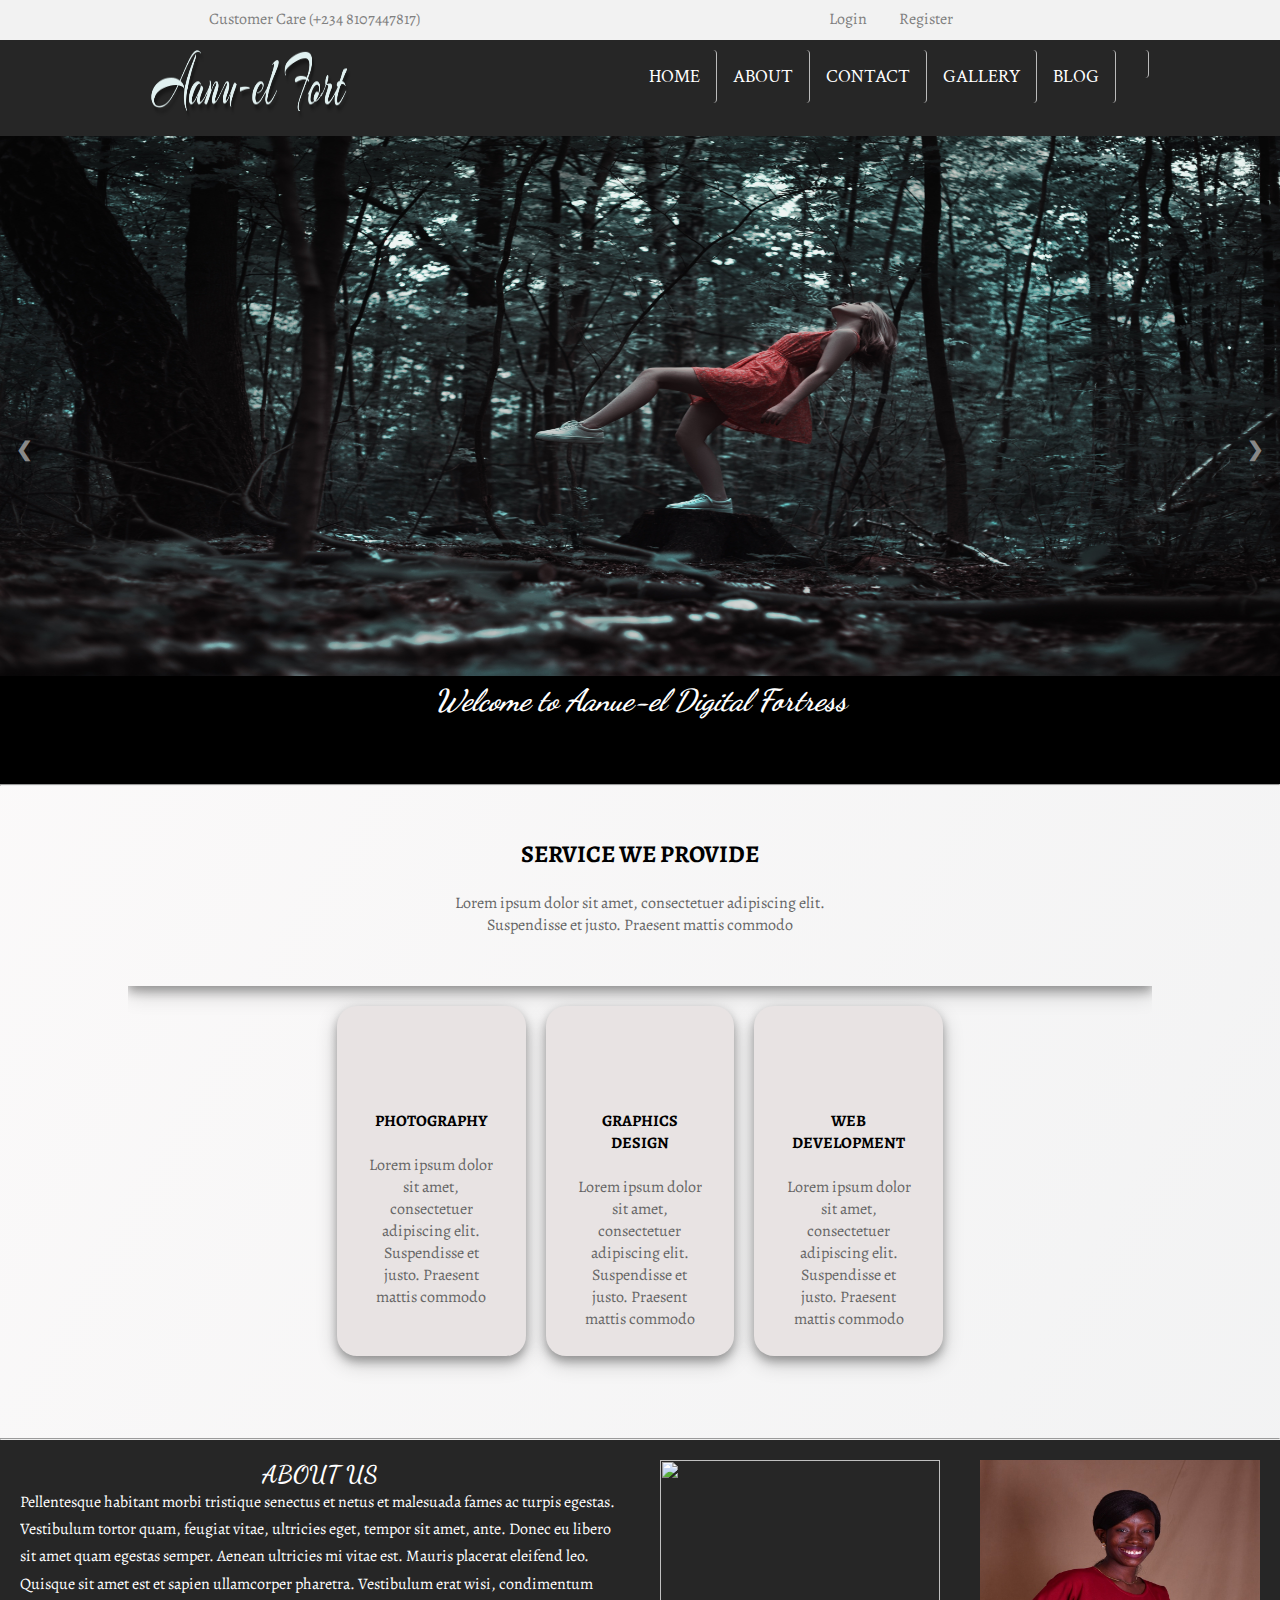
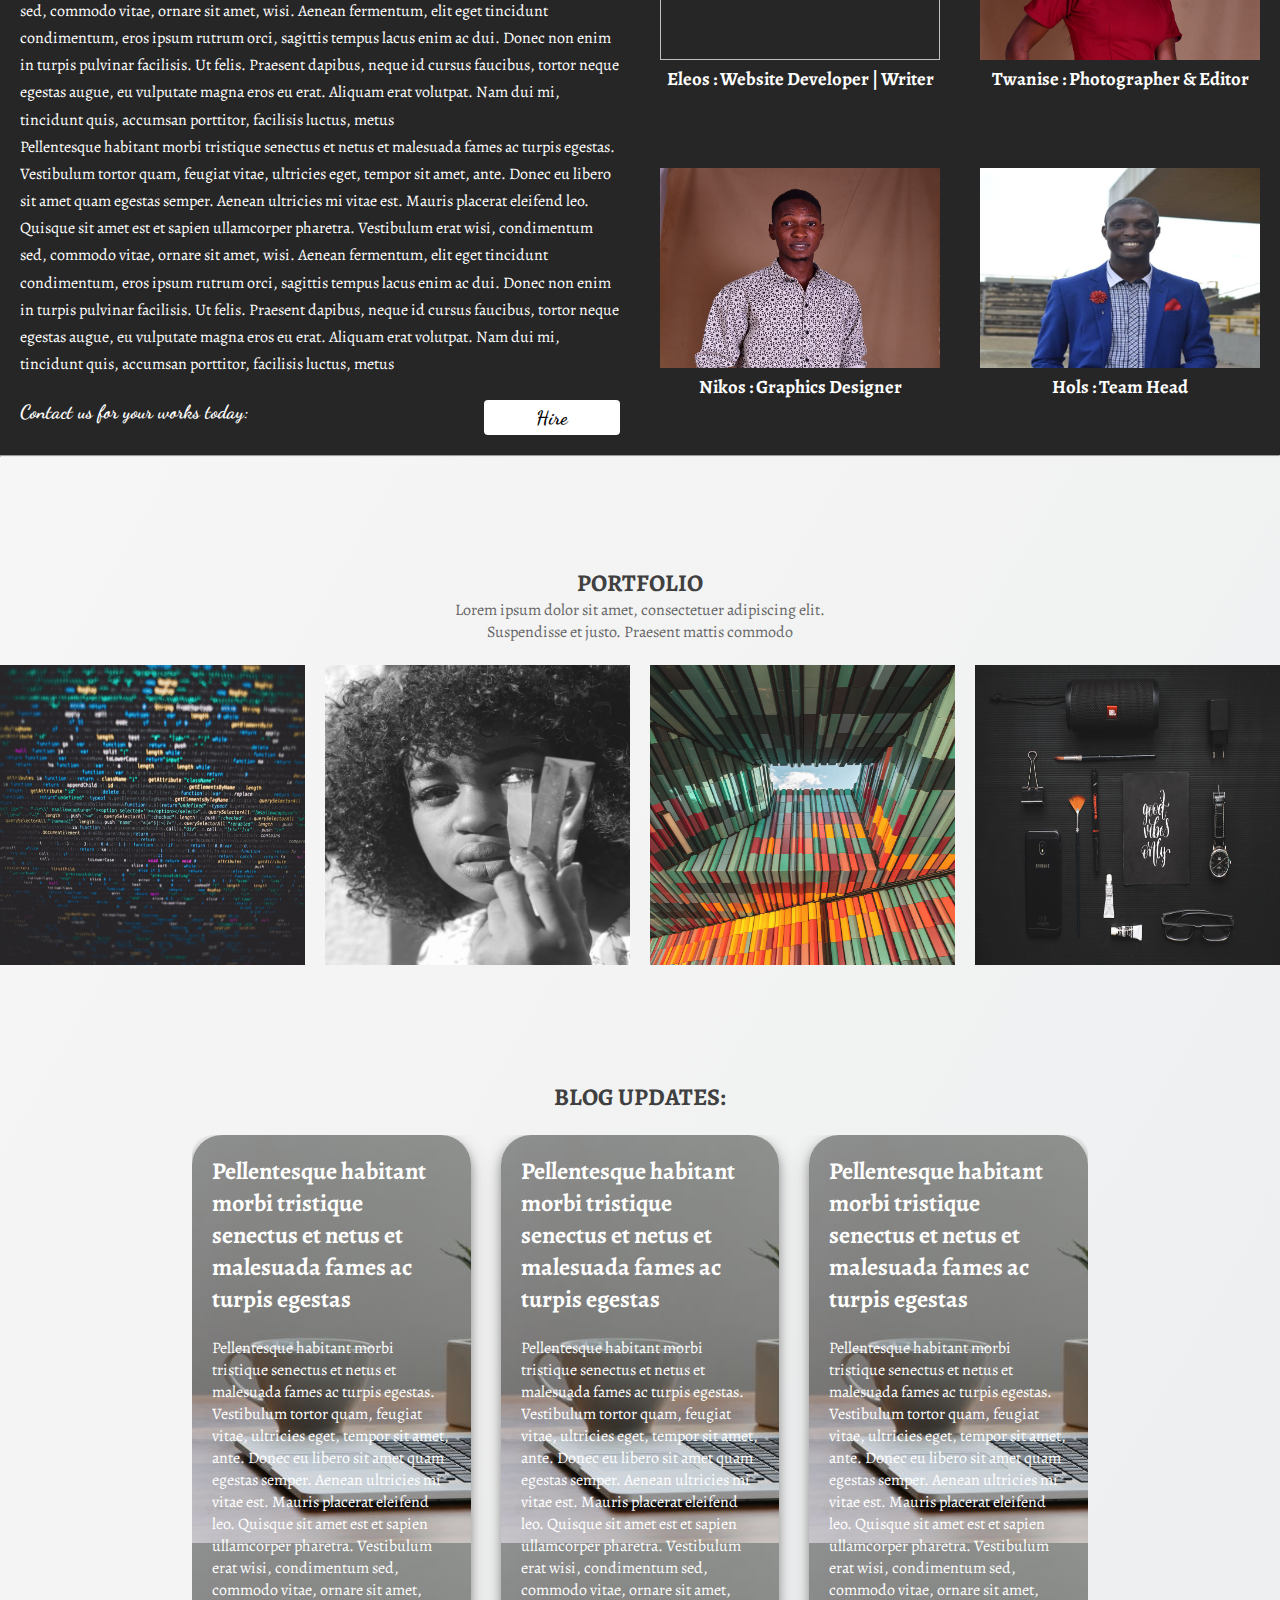
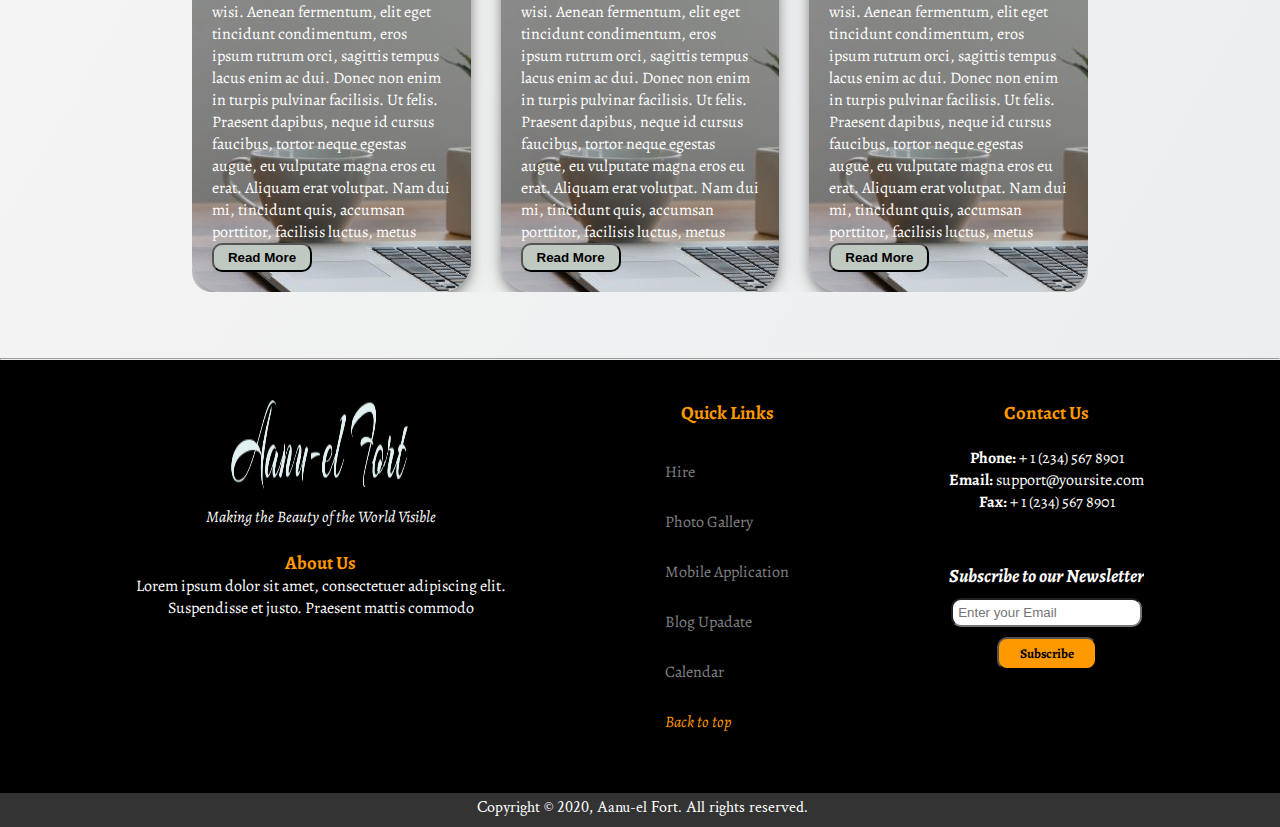
==== index.html @ 180126b7 "my first deployment" ====
<!DOCTYPE html>
<html> 
<head>
	<meta charset="utf-8">
	<meta name="viewport" content="width=devive-width initial-scale=1" />
	<title>Aanu-el | fort</title>
	<meta name="keywords" content="" />
	<meta name="description" content="">
	<meta name="author" content="">

	<link rel="stylesheet" type="text/css" href="style.css">
	
	<link href="https://fonts.googleapis.com/css2?family=Alegreya:ital,wght@0,400;1,500&family=Crimson+Text:wght@700&family=Dancing+Script:wght@600&display=swap" rel="stylesheet"> 
	<script src="https://kit.fontawesome.com/940c92881b.js" crossorigin="anonymous"></script>
</head>
<body>

	<div class="prime-wrapper">
	  <div class="page-wrapper">

	    <div class="topbar">
	      <div class="container">
	        <div class="topbar-left-items">
	          <ul class="toplist-pad">
	            <li class="list-pad"><a href="#" class="link-pad">Customer Care (+234 8107447817)</a></li>
	          </ul>
	        </div>
	        <!--end left-->
	        
	        <div class="topbar-right-items">
	          <ul class="toplist-pad">
	            <li class="list-pad"><a href="#"  class="link-pad">Login</a></li>
	            <li class="list-pad"><a href="#" class="link-pad">Register</a></li>
	            <li class="list-pad"><a href="#" class="link-pad"><i class="fa fa-facebook"></i></a></li>
	            <li class="list-pad"><a href="#" class="link-pad"><i class="fa fa-twitter"></i></a></li>
	            <li class="list-pad"><a href="#" class="link-pad"><i class="fa fa-google-plus"></i></a></li>
	            <li class="list-pad"><a href="#" class="link-pad"><i class="fa fa-linkedin"></i></a></li>
	          </ul>
	        </div>
	      </div>
	    </div>
	   <div class="clearfix"></div>
	<!-- top bar ends -->

		<div class="header-section">
			<div class="header-section-content" id="myNavBar">
			<div class="logo-container">
				<a href="index.html"> <img src="imgs/logo-night.png" alt="" height="70" width="200"> </a>
			</div>

			<div class="navbar" id="nav-bar">
				 <ul class="navbar-nav">
	                      <li class="navbar-list"> <a href="index.html" class="navbar-link">HOME</a></li>

	                      <li class="navbar-list"> <a href="#" 
	                      class="navbar-link">ABOUT</a></li>

	                      <li class="navbar-list"> <a href="contact.html" class="navbar-link">CONTACT</a></li>

	                      <li class="navbar-list"> <a href="gallery.html" class="navbar-link">GALLERY</a></li>

	                      <li class="navbar-list"> <a href="#" class="navbar-link">BLOG</a></li>

	                      <li class="navbar-list"><a href="#" class="navbar-link"><i class="fa fa-search"></i></a></li>
				 </ul>
			</div>
			</div>
		</div>
	              
    <div class="clearfix"></div>
    <!-- navigation bar ends -->

    <!-- page content begins -->

    <div class="slides2">
		<img class="mySlides1" src="imgs/sliders/1.jpg">
		<img class="mySlides1" src="imgs/sliders/2.jpg">
		<img class="mySlides1" src="imgs/sliders/3.jpg">
		<img class="mySlides1" src="imgs/sliders/4.jpg">
		<img class="mySlides1" src="imgs/sliders/5.jpg">
	</div>		
	<div class="clearfix"></div>

	<!-- loader image ends -->

	<div class="second-section">
		<div class="slideshow-container">
			<div class="mySlides">
				<p class="intro-text">
					Welcome to Aanue-el Digital Fortress
				</p>
			</div>
			<div class="mySlides">
				<p class="intro-text">
					We do Designs, Photoshoots, Mobile Applications, and Potraits
				</p>
			</div>
			<div class="mySlides">
				<p class="intro-text">
					Connect with people and have interesting sessions
				</p>
			</div>

			<a class="prev" onclick="plusSlides(-1)">&#10094;</a>
			<a class="next" onclick="plusSlides(1)">&#10095;</a>
		</div>

		<div class="dot-container">
			<span class="dot" onclick="currentSlide(1)"></span>
			<span class="dot" onclick="currentSlide(2)"></span>
			<span class="dot" onclick="currentSlide(3)"></span>
		</div>
	</div><hr>

	<!--  Loader Image Caption ends -->

	<div>
		<div class="services-box">
			<div class="services" id="service-top">
				<br/>
				<h2 style="color: black">SERVICE WE PROVIDE</h2><br/>


				<p style="color: #666666">Lorem ipsum dolor sit amet, consectetuer adipiscing elit. <br/>Suspendisse et justo. Praesent mattis commodo</p>
			</div>
			<div class="services" id="service-A">
				<i class="fa fa-camera" aria-hidden="true"></i> <br/><br/>
				<h4 >PHOTOGRAPHY</h4><br/>
				<p style="color: #666666">Lorem ipsum dolor sit amet, consectetuer adipiscing elit. <br/>Suspendisse et justo. Praesent mattis commodo</p>
			</div>
			<div class="services" id="service-B">
				<i class="fa fa-camera" aria-hidden="true"></i> <br/><br/>
				<h4>GRAPHICS DESIGN</h4><br/>
				<p style="color: #666666">Lorem ipsum dolor sit amet, consectetuer adipiscing elit. <br/>Suspendisse et justo. Praesent mattis commodo</p>
			</div>
			<div class="services" id="service-C">
				<i class="fa fa-code" aria-hidden="true"></i> <br/><br/>
				<h4>WEB DEVELOPMENT</h4><br/>
				<p style="color: #666666">Lorem ipsum dolor sit amet, consectetuer adipiscing elit. <br/>Suspendisse et justo. Praesent mattis commodo</p>
			</div>
		</div>
	</div>
	<br>
	<!-- service section ends -->
<hr>
	<div class="page-about">
		<div class="about-box" id="about-boxA">
			<h2 style="text-align: center; font-family: 'Dancing Script', cursive;">ABOUT US</h2>
			<p class="about-text">Pellentesque habitant morbi tristique senectus et netus et malesuada fames ac turpis egestas. Vestibulum tortor quam, feugiat vitae, ultricies eget, tempor sit amet, ante. Donec eu libero sit amet quam egestas semper. Aenean ultricies mi vitae est. Mauris placerat eleifend leo. Quisque sit amet est et sapien ullamcorper pharetra. Vestibulum erat wisi, condimentum sed, commodo vitae, ornare sit amet, wisi. Aenean fermentum, elit eget tincidunt condimentum, eros ipsum rutrum orci, sagittis tempus lacus enim ac dui. Donec non enim in turpis pulvinar facilisis. Ut felis. Praesent dapibus, neque id cursus faucibus, tortor neque egestas augue, eu vulputate magna eros eu erat. Aliquam erat volutpat. Nam dui mi, tincidunt quis, accumsan porttitor, facilisis luctus, metus</p>
			<p class="about-text">Pellentesque habitant morbi tristique senectus et netus et malesuada fames ac turpis egestas. Vestibulum tortor quam, feugiat vitae, ultricies eget, tempor sit amet, ante. Donec eu libero sit amet quam egestas semper. Aenean ultricies mi vitae est. Mauris placerat eleifend leo. Quisque sit amet est et sapien ullamcorper pharetra. Vestibulum erat wisi, condimentum sed, commodo vitae, ornare sit amet, wisi. Aenean fermentum, elit eget tincidunt condimentum, eros ipsum rutrum orci, sagittis tempus lacus enim ac dui. Donec non enim in turpis pulvinar facilisis. Ut felis. Praesent dapibus, neque id cursus faucibus, tortor neque egestas augue, eu vulputate magna eros eu erat. Aliquam erat volutpat. Nam dui mi, tincidunt quis, accumsan porttitor, facilisis luctus, metus</p>
			<br>
			<h3 class="pageabout-container-footer"> Contact us for your works today: <a href="contact.html" id="link-btns">Hire</a></h3>
		</div>
		<div class="about-box" id="about-boxB">
			<img src="imgs/aboutUs/1.jpg" class="about-pics" alt=""/>
			<h3>Eleos : Website Developer | Writer</h3>
		</div>
		<div class="about-box" id="about-boxC">
			<img src="imgs/aboutUs/2.jpg" class="about-pics" alt=""/>
			<h3>Twanise : Photographer & Editor</h3>
		</div>
		<div class="about-box" id="about-boxD">
			<img src="imgs/aboutUs/3.jpg" class="about-pics" alt=""/>
			<h3>Nikos : Graphics Designer</h3>
		</div>
		<div class="about-box" id="about-boxE">
			<img src="imgs/aboutUs/4.jpg" class="about-pics" alt=""/>
			<h3>Hols : Team Head</h3>
		</div>
	</div><hr>
	<br><br><br><br><br>

	<!-- Page About section ends -->

	<h2 class="portfolio-text">PORTFOLIO</h2>
	<p style="color: #666666; text-align: center;" >Lorem ipsum dolor sit amet, consectetuer adipiscing elit. <br/>Suspendisse et justo. Praesent mattis commodo</p><br/>

	<div class="pagePics-container">
<!-- 		<div class="pics-box">
			<img src="imgs/gallery/1.jpg" class="page-pics" alt=""/>
		</div>
		<div class="pics-box">
			<img src="imgs/gallery/2.jpg" class="page-pics" alt=""/>
		</div>
		<div class="pics-box">
			<img src="imgs/gallery/3.jpg" class="page-pics" alt=""/>
		</div>
		<div class="pics-box">
			<img src="imgs/gallery/4.jpg" class="page-pics" alt=""/>
		</div> -->
		<div class="pics-box">
			<a href="imgs/gallery/5.jpg"><img src="imgs/gallery/5.jpg" class="page-pics" alt=""/></a>
		</div>
		<div class="pics-box">
			<a href="imgs/gallery/6.jpg"><img src="imgs/gallery/6.jpg" class="page-pics" alt=""/></a>
		</div>
		<div class="pics-box">
			<a href="imgs/gallery/7.jpg"><img src="imgs/gallery/7.jpg" class="page-pics" alt=""/></a>
		</div>
		<div class="pics-box">
			<a href="imgs/gallery/8.jpg"><img src="imgs/gallery/8.jpg" class="page-pics" alt=""/></a>
		</div>
	</div>
	 <br/><br/><br/><br/><br>

	<!-- Page Portfolio ends -->


	<h2 style="color: #404040; text-align: center;"> <i class="fas fa-blog"></i>BLOG UPDATES:</h2><br/>
	<div class="blogUpdate-container">
		<div class="blog-box">
			<h2>Pellentesque habitant morbi tristique senectus et netus et malesuada fames ac turpis egestas</h2><br>
			<p>Pellentesque habitant morbi tristique senectus et netus et malesuada fames ac turpis egestas. Vestibulum tortor quam, feugiat vitae, ultricies eget, tempor sit amet, ante. Donec eu libero sit amet quam egestas semper. Aenean ultricies mi vitae est. Mauris placerat eleifend leo. Quisque sit amet est et sapien ullamcorper pharetra. Vestibulum erat wisi, condimentum sed, commodo vitae, ornare sit amet, wisi. Aenean fermentum, elit eget tincidunt condimentum, eros ipsum rutrum orci, sagittis tempus lacus enim ac dui. Donec non enim in turpis pulvinar facilisis. Ut felis. Praesent dapibus, neque id cursus faucibus, tortor neque egestas augue, eu vulputate magna eros eu erat. Aliquam erat volutpat. Nam dui mi, tincidunt quis, accumsan porttitor, facilisis luctus, metus</p> <button type="submit" id="read-more">Read More</button>
		</div>
		<div class="blog-box">
			<h2>Pellentesque habitant morbi tristique senectus et netus et malesuada fames ac turpis egestas</h2><br>
			<p>Pellentesque habitant morbi tristique senectus et netus et malesuada fames ac turpis egestas. Vestibulum tortor quam, feugiat vitae, ultricies eget, tempor sit amet, ante. Donec eu libero sit amet quam egestas semper. Aenean ultricies mi vitae est. Mauris placerat eleifend leo. Quisque sit amet est et sapien ullamcorper pharetra. Vestibulum erat wisi, condimentum sed, commodo vitae, ornare sit amet, wisi. Aenean fermentum, elit eget tincidunt condimentum, eros ipsum rutrum orci, sagittis tempus lacus enim ac dui. Donec non enim in turpis pulvinar facilisis. Ut felis. Praesent dapibus, neque id cursus faucibus, tortor neque egestas augue, eu vulputate magna eros eu erat. Aliquam erat volutpat. Nam dui mi, tincidunt quis, accumsan porttitor, facilisis luctus, metus</p> <button type="submit" id="read-more">Read More</button>
		</div>
		<div class="blog-box">
			<h2>Pellentesque habitant morbi tristique senectus et netus et malesuada fames ac turpis egestas</h2><br>
			<p>Pellentesque habitant morbi tristique senectus et netus et malesuada fames ac turpis egestas. Vestibulum tortor quam, feugiat vitae, ultricies eget, tempor sit amet, ante. Donec eu libero sit amet quam egestas semper. Aenean ultricies mi vitae est. Mauris placerat eleifend leo. Quisque sit amet est et sapien ullamcorper pharetra. Vestibulum erat wisi, condimentum sed, commodo vitae, ornare sit amet, wisi. Aenean fermentum, elit eget tincidunt condimentum, eros ipsum rutrum orci, sagittis tempus lacus enim ac dui. Donec non enim in turpis pulvinar facilisis. Ut felis. Praesent dapibus, neque id cursus faucibus, tortor neque egestas augue, eu vulputate magna eros eu erat. Aliquam erat volutpat. Nam dui mi, tincidunt quis, accumsan porttitor, facilisis luctus, metus</p> <button type="submit" id="read-more">Read More</button>
		</div>
	</div><br><br><br>
<hr/>
	

	



	<!--  footer section starts -->
	<div class="footer-section">
	<div class="footer-container">
		<div class="footer-inner-container">
      <div class="footer-logo">
             <div class="footer-logo"><img src="imgs/logo-night.png" alt=""  height="100" width="180"/></div>
             <p class="footer-logo-text" style="color: white; font-style: italic;">Making the Beauty of the World Visible</p><br/>
             <h3 class="footer-logo-text" style="color:  #ff9900;">About Us</h3>
             <p style="color: white;">Lorem ipsum dolor sit amet, consectetuer adipiscing elit. <br/>Suspendisse et justo. Praesent mattis commodo</p>

        </div>
          
          <!--end item-->
         
          <div class="quicklinks-footer">
            <h3 style="color:  #ff9900;">Quick Links</h3>
            <br/>
            <ul class="quicklinks-footer-list">
              <li><a href="contact.html" class="footer-link"><i class="fa fa-angle-right"></i>Hire</a></li>
              <li><a href="gallery.html" class="footer-link"><i class="fa fa-angle-right"></i>Photo Gallery</a></li>
              <li><a href="#" class="footer-link"><i class="fa fa-angle-right"></i> Mobile Application</a></li>
              <li><a href="#" class="footer-link"><i class="fa fa-angle-right"></i> Blog Upadate</a></li>
              <li><a href="#" class="footer-link"><i class="fa fa-angle-right"></i> Calendar</a></li>
               <li><a href="#" class="footer-link" id="scrollup"><i class="fa fa-angle-right"></i> Back to top</a></li>

            </ul>
          </div>
          <!--end item-->
          
          <div class="contact-footer">
          	<div>
	            <h3 style="color:  #ff9900;">Contact Us</h3>
	            <br/>

	            <span class="text-light" style="color: white"><strong class="text-white">Phone:</strong> + 1 (234) 567 8901</span><br>

	            <span class="text-light" style="color: white"><strong class="text-white">Email:</strong> support@yoursite.com </span><br>

	            <span class="text-light" style="color: white"><strong class="text-white">Fax:</strong> + 1 (234) 567 8901</span>

	            <ul class="footer-social-icons">
	              <li class="social-icons-list"><a class="social-icons" href="#"><i class="fa fa-twitter"></i></a></li>

	              <li class="social-icons-list"><a href="#" class="social-icons"><i class="fa fa-facebook"></i></a></li>

	              <li class="social-icons-list"><a class="social-icons" href="#"><i class="fa fa-google-plus"></i></a></li>

	              <li class="social-icons-list"><a href="#" class="social-icons"><i class="fa fa-linkedin"></i></a></li>

	              <li class="social-icons-list"><a href="#" class="social-icons"><i class="fa fa-dribbble"></i></a></li>
	            </ul>
       		</div><br/>

       		<div>
       			<h3 style="color: white; font-style: italic;">Subscribe to our Newsletter</h3>
       			<input type="email" name="newsletter-subscribe" id= "newsletter" placeholder="Enter your Email"><br/>
       			<button type="submit" id="submit">Subscribe</button>
       		</div>
          </div>
          <!--end item--> 
          
        </div>
    </div>
	</div>
    <div class="clearfix"></div>
    <!-- end section -->
    
    <section class="copyright-section">
      <div class="copyright-container">
          <div class="copyright-holder"> Copyright © 2020, Aanu-el Fort. All rights reserved.  </div>
      </div>
    </section>
    <div class="clearfix"></div>
    <!-- end section -->  


<script type="text/javascript" src="script.js"></script>

</body>
</html>
---- style.css ----
*{
	margin: 0;
	padding: 0;
	overflow-x: hidden; 
}
body{
	background-image: linear-gradient(120deg, #fdfbfb 0%, #ebedee 100%);
	font-family: 'Alegreya', serif;
}

.content{
	padding: 16px;
}

.container{
	height: 30px;
	width: 100%;
	margin: 0;
	padding: 5px;
	background: #f2f2f2;
	overflow: hidden;

	display: flex;
	flex: 1 0 auto;
	justify-content: space-around;
}

.toplist-pad {
	list-style-type: none;
	margin: 0;
	padding: 0;
	overflow: hidden;
}
.list-pad{
 	float: left;
 }

.link-pad {
	display: block;
	color: #808080;
	text-align: center;
	padding: 3px 16px;
	font-family: 'Alegreya', serif;
	text-decoration: none;
}

.header-section-content{
	width: 100%;
	margin: 0;
	padding: 10px;
	overflow: hidden;
	background: #262626;

	display: flex;
	flex: 1 0 auto;
	justify-content: space-around;
}

.navbar-list{
	float: left;
}
.navbar-link {
	display: block;
	text-align: center;
	padding: 14px 16px;
	border-radius: 4px;
	line-height: 25px;
	border-right: 1px solid #bbb;
	font-family: 'Crimson Text', serif;
	font-size: 1.15em;
	color: white;
	text-decoration: none;
}
	
	/*for making navigation bar sticky on page scroll*/
.sticky {
	position: fixed;
	top:0;
	width: 100%;
}
.sticky + .content{
	padding-top: 60px;
}

	/*navigation link hover*/
.navbar-link:hover{
	background-color: #ddd;
	color:  #ff9900;

	transition: all 350ms ease;
}

	/* loader image styling */
.slides2{
	width: 100%;
	height: 60vh;
	background-color: black;
}

.mySlides1{
	width: inherit;
	height: inherit;

	transition: all 0.5s linear;
}

	/* loader image caption styling */
.slideshow-container{
	background: black;
	height: 12vh;
}
.mySlides{
	display: none;
	height: 10vh;
	padding: 6px;
	text-align: center;

}
.prev, .next {
	cursor: pointer;
	position: absolute;
	top: 50%;
	width: auto;
	margin-top: -30px;
	padding: 16px;
	color: #888;
	font-weight: bold;
	font-size: 20px;
	border-radius: 0 3px 3px 0;
	user-select: none;
}
.next {
	position: absolute;
	right: 0;
	border-radius: 3px 0 0 3px;
}
.prev:hover, .next:hover {
	background-color: rgba(0, 0, 0, 0.8);
	color: white;
}

/*.dot-container {
	text-align: center;
	height: 5px;
	padding: 10px;
	background: black;
}
.dot {
	cursor: pointer;
	height: 10px;
	width: 15px;
	margin: 0 2px;
	background-color: #bbb;
	border-radius: 50%;
	display: inline-block;
	transition: background-color 0.6s ease;
}

.active, .dot:hover {
	background-color: #717171;
}*/
.intro-text {
	font-style: italic;
	font-family: 'Dancing Script', cursive;
	font-size: 1.9em;
	font-weight: bold;
	color: white;
}


	/* service section */
.services-box {
	max-width: 80%;
	max-height: 70vh;
	margin: 0 auto;


	display: grid;
	grid-template-columns: repeat(5, 1fr);
	grid-template-rows: 200px 350px 350px 350px;
	grid-gap: 20px;
	

}
.services {
	padding: 30px;
	text-align: center;
	box-shadow: 0 5px 10px 0 rgba(0, 0, 0, 0.3), 0 7px 21px 0 rgba(0, 0, 0, 0.20); 

}

#service-top {
	grid-column-start: 1;
	grid-column-end: 6;
	
	
}
#service-A {
	grid-column-start: 2;
	padding-top: 60px;
	border-radius: 20px;
	background-color:rgb(232, 227, 227);
	overflow-y: hidden;


	-webkit-transition: all 350ms ease;
	-moz-transition: all 350ms ease;
	-o-transition: all 350ms ease;
}

#service-B {
	padding-top: 60px;
	border-radius: 20px;
	background-color: rgb(232, 227, 227);
	overflow-y: hidden;

	-webkit-transition: all 350ms ease;
	-moz-transition: all 350ms ease;
	-o-transition: all 350ms ease;
}

#service-C {
	padding-top: 60px;
	border-radius: 20px;
	background-color: rgb(232, 227, 227);
	overflow-y: hidden;

	-webkit-transition: all 350ms ease;
	-moz-transition: all 350ms ease; 
	-o-transition: all 350ms ease;
}

#service-A:hover {
	transform: translate(3px, 5px);
}
#service-B:hover {
	transform: translate(3px, 5px);
}
#service-C:hover {
	transform: translate(3px, 5px);
}


	/* Page About Section */
.page-about{
	width: 100%;
	/*height: 70vh;*/
	background-color: #262626;
	color: white;

	display: grid;
	grid-template-columns: repeat(4, 1fr);
	grid-template-rows: repeat(2, minmax(200px, auto));
}
.about-box{
	padding: 20px;
	text-align: center;
}

#about-boxA{
	grid-column: 1/3; 
	grid-row: 1/3;
}
.about-text{
	color: white;
	text-align: left;
	line-height: 1.7;
}
.about-pics{
	width: 100%;
	height: 200px;
}

.pageabout-container-footer{
	font-family: 'Dancing Script', cursive;
	font-size: 1.2em;
	font-weight: bold;
	text-align: left;
	color: white;
}

/*#gallery-btn{
	box-sizing: border-box;
  width: 150px;

  background-color: #bfc9c2;
  padding: 7px;
  border-radius: 10px;
  text-align: center;
  font-family: 'Alegreya', serif;
  font-size: 1em;
  font-weight: bold;

  -webkit-transition: background-color 350ms ease;
	-moz-transition: background-color 350ms ease;
	-o-transition: background-color 350ms ease;
}
#hireMe-btn{
	box-sizing: border-box;
  width: 150px;

  background-color: #bfc9c2;
  padding: 7px;
  border-radius: 10px;
  text-align: center;
  font-family: 'Alegreya', serif;
  font-size: 1em;
  font-weight: bold;

  -webkit-transition: background-color 350ms ease;
	-moz-transition: background-color 350ms ease;
	-o-transition: background-color 350ms ease;
}
#gallery-btn:hover{
	background-color: #ff9900;
}
#hireMe-btn:hover{
	background-color: #ff9900;
}
*/

#link-btns{
	text-decoration: none;
	color: black;
	display: block;
	width: 20%;
	float: right;
	text-align: center;
	padding: 6px 8px;
	border-radius: 4px;
	background: white;

	-webkit-transition: background-color 350ms ease;
	-moz-transition: background-color 350ms ease;
	-o-transition: background-color 350ms ease;
}
#link-btns:hover {
	background-color: #ff9900;
}

	/* Page Portfoio section */
.pagePics-container {
	width: 100%;
	
	display: grid;
	grid-template-columns: repeat(4, 1fr);
	grid-template-rows: repeat(2, minmax(200px, 300px;));
	grid-gap: 20px;	
}

.page-pics {
	height: 300px;
	width: 100%;
}
.pics-box {

	opacity: 0.9;
	-webkit-transition: opacity 350ms ease;
	-moz-transition: opacity 350ms ease;
	-o-transition: opacity 350ms ease;
}
.pics-box:hover{
	opacity: 1;
}

.portfolio-text {
	text-align: center;
	color: #404040;
}


	/* Blog Update Section */
.blogUpdate-container{
	max-width: 70%;
	margin: 0 auto;
	border-radius: 20px;
	
	display: grid;
	grid-template-columns: repeat(3, 1fr);
	grid-template-rows: repeat(1 minmax(200px, auto));
	grid-gap: 30px;
}
.blog-box{
	padding: 20px;
	background-image: url("imgs/bg-img/4.jpg");
	border-radius: 30px;
	color: white;
	box-shadow: 0 5px 10px 0 rgba(0, 0, 0, 0.3), 0 7px 21px 0 rgba(0, 0, 0, 0.20); 
}

#read-more{
	box-sizing: border-box;
  width: 100px;

  background-color: #bfc9c2;
  padding: 5px;
  border-radius: 10px;
  text-align: center;
  font-weight: bold;

}


	/* page footer section*/
.footer-section{
	width: 100%;
	background: black;
	text-align: center;
}
.footer-container{
	width: 90%;
	margin: 30px;
	padding: 10px;
	overflow: hidden;
	background: inherit;

	display: inline-block;
}

.footer-inner-container{
	display: flex;
	flex: flex: 1 0 auto;
	justify-content: space-around;
}

.footer-link{
	display: block;
	color: #808080;
	text-align: left;
	padding: 14px 16px;
	font-family: 'Alegreya', serif;
	text-decoration: none;
}
.footer-link:hover{
	color:  #ff9900;

	transition: all 350ms ease;
}

.social-icons-list{
 	float: left;
 }

.social-icons {
	display: block;
	color: #808080;
	text-align: center;
	padding: 14px 16px;
	font-family: 'Alegreya', serif;
	text-decoration: none;
}

#newsletter{
	box-sizing: border-box;

  background-color: white;
  padding: 5px;
  margin: 10px 0;
  border-radius: 10px;
}
#submit{
  box-sizing: border-box;
  width: 100px;

  background-color: #ff9900;
  padding: 5px;
  border-radius: 10px;
  text-align: center;
  font-family: 'Alegreya', serif;
  font-weight: bold;
}

#scrollup {
	text-align: left;
	text-decoration: none;
	color: #ff9900;
	font-style: italic;

}
.copyright-container{
	width: 100%;
	height: 30px;
	margin: 0;
	padding: 2px;
	background:  #333333;
}
.copyright-holder{
	padding: inherit;
	background: inherit;
	text-align: center;
	font-family: 'Crimson Text', serif;
	color: white;
}
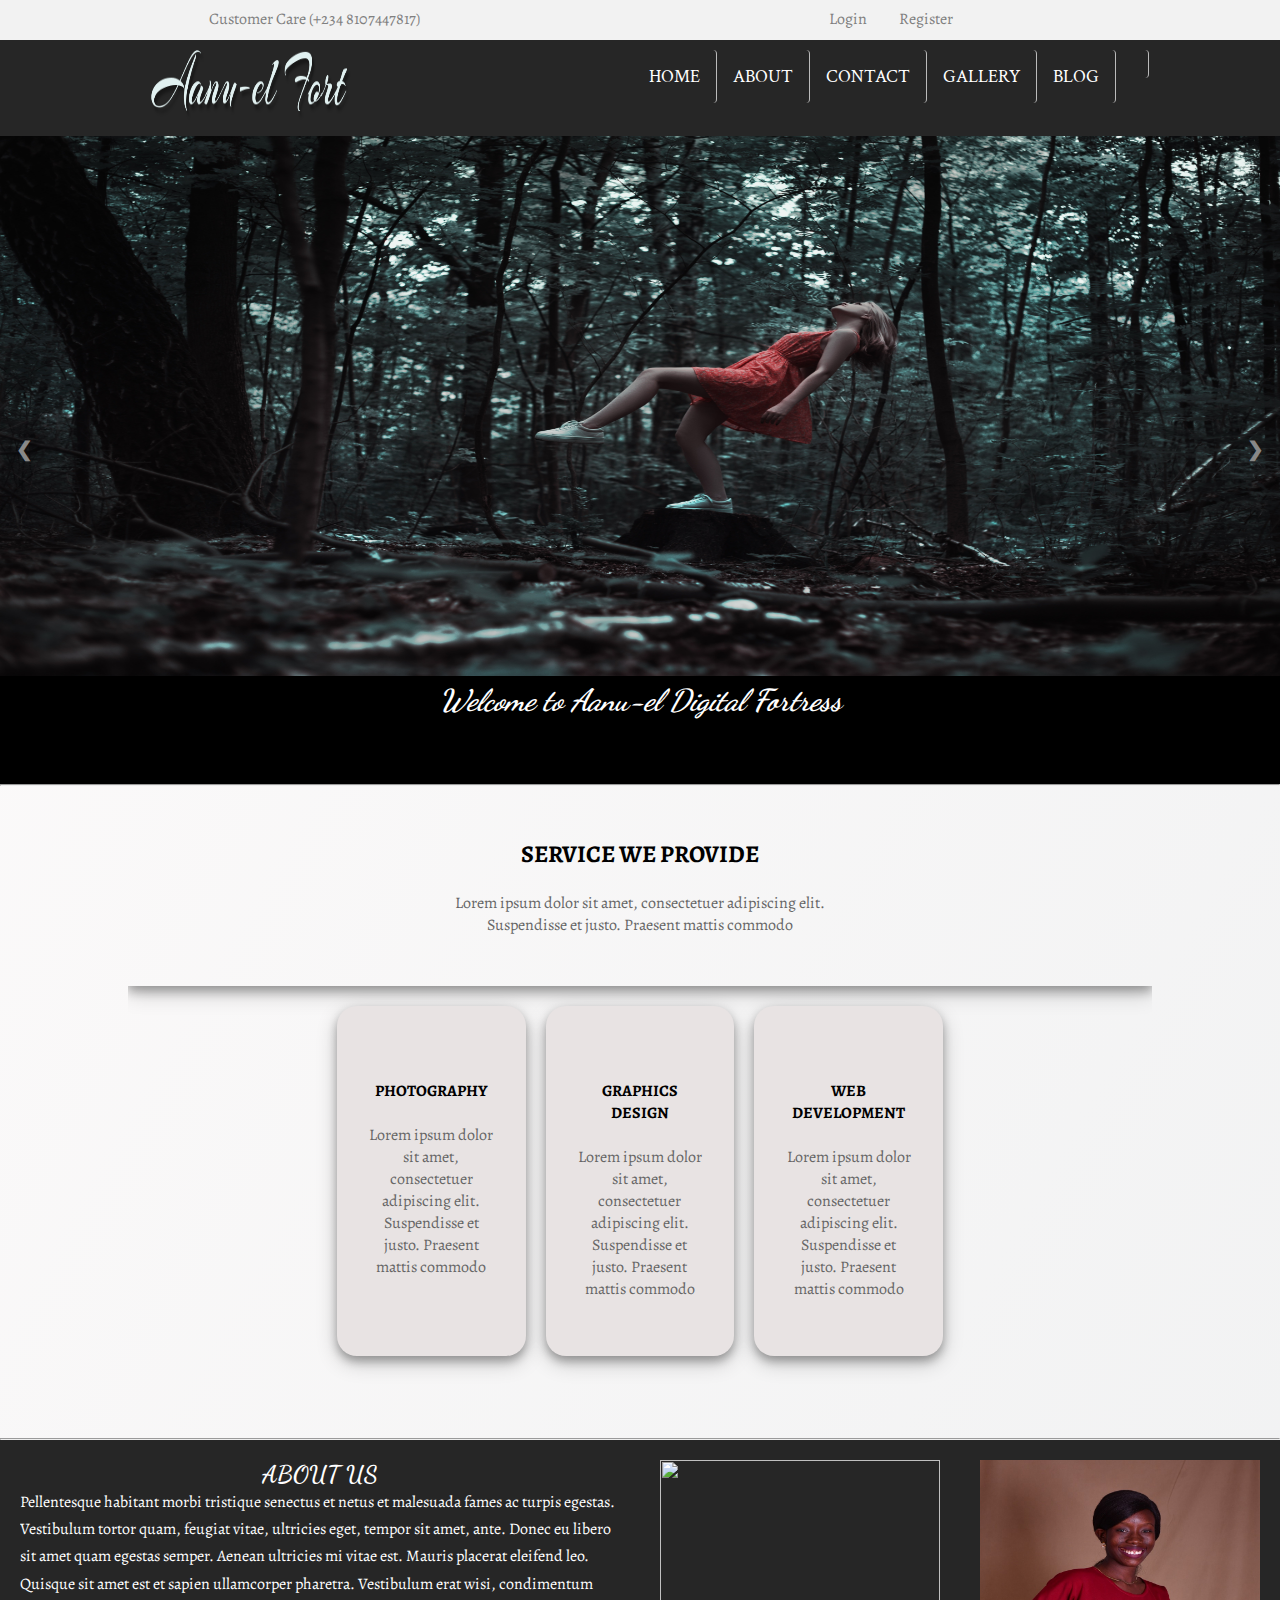
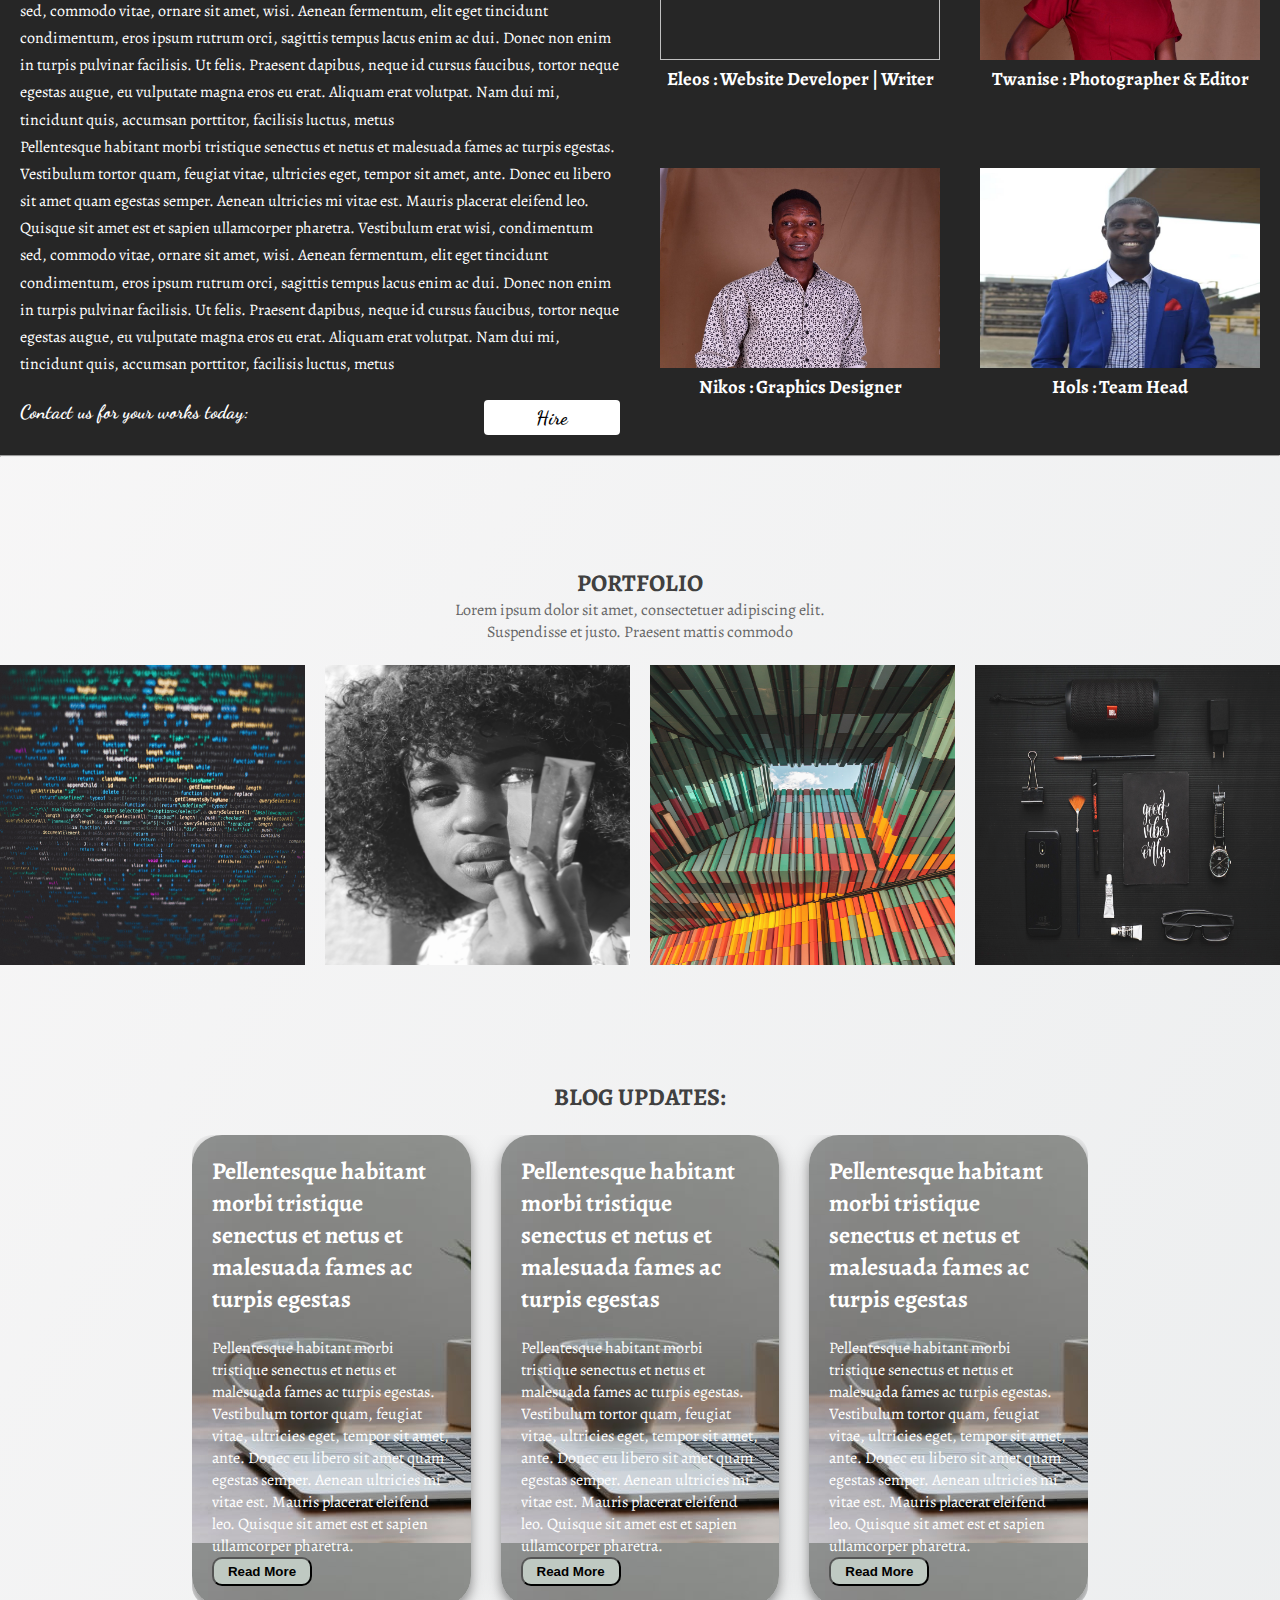
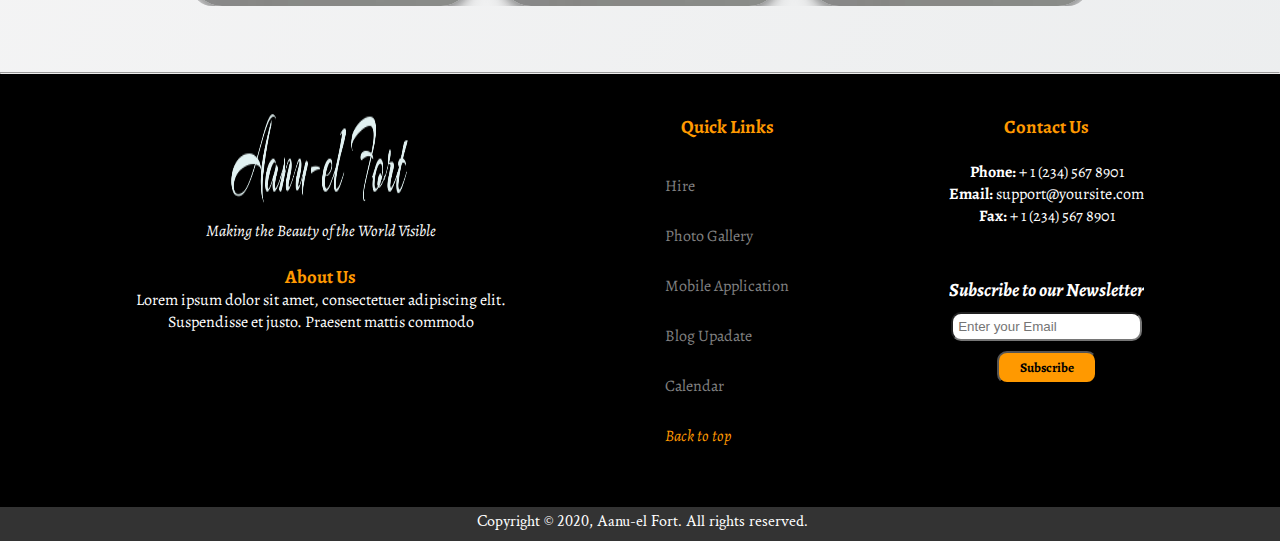
==== commit 3fb4a017: "Added responsiveness" ====
--- a/index.html
+++ b/index.html
@@ -15,10 +15,8 @@
 </head>
 <body>
 
-	<div class="prime-wrapper">
 	  <div class="page-wrapper">
 
-	    <div class="topbar">
 	      <div class="container">
 	        <div class="topbar-left-items">
 	          <ul class="toplist-pad">
@@ -38,7 +36,6 @@
 	          </ul>
 	        </div>
 	      </div>
-	    </div>
 	   <div class="clearfix"></div>
 	<!-- top bar ends -->
 
@@ -87,17 +84,12 @@
 		<div class="slideshow-container">
 			<div class="mySlides">
 				<p class="intro-text">
-					Welcome to Aanue-el Digital Fortress
+					Welcome to Aanu-el Digital Fortress
 				</p>
 			</div>
 			<div class="mySlides">
 				<p class="intro-text">
 					We do Designs, Photoshoots, Mobile Applications, and Potraits
-				</p>
-			</div>
-			<div class="mySlides">
-				<p class="intro-text">
-					Connect with people and have interesting sessions
 				</p>
 			</div>
 
@@ -136,6 +128,12 @@
 			<div class="services" id="service-C">
 				<i class="fa fa-code" aria-hidden="true"></i> <br/><br/>
 				<h4>WEB DEVELOPMENT</h4><br/>
+				<p style="color: #666666">Lorem ipsum dolor sit amet, consectetuer adipiscing elit. <br/>Suspendisse et justo. Praesent mattis commodo</p>
+			</div>
+			<div class="services" id="service-D">
+				<i class="fa fa-code" aria-hidden="true"></i> <br/><br/>
+				<h4>
+				 UI/UX</h4><br/>
 				<p style="color: #666666">Lorem ipsum dolor sit amet, consectetuer adipiscing elit. <br/>Suspendisse et justo. Praesent mattis commodo</p>
 			</div>
 		</div>
@@ -208,17 +206,17 @@
 
 	<h2 style="color: #404040; text-align: center;"> <i class="fas fa-blog"></i>BLOG UPDATES:</h2><br/>
 	<div class="blogUpdate-container">
-		<div class="blog-box">
+		<div class="blog-box" id="blog1">
 			<h2>Pellentesque habitant morbi tristique senectus et netus et malesuada fames ac turpis egestas</h2><br>
-			<p>Pellentesque habitant morbi tristique senectus et netus et malesuada fames ac turpis egestas. Vestibulum tortor quam, feugiat vitae, ultricies eget, tempor sit amet, ante. Donec eu libero sit amet quam egestas semper. Aenean ultricies mi vitae est. Mauris placerat eleifend leo. Quisque sit amet est et sapien ullamcorper pharetra. Vestibulum erat wisi, condimentum sed, commodo vitae, ornare sit amet, wisi. Aenean fermentum, elit eget tincidunt condimentum, eros ipsum rutrum orci, sagittis tempus lacus enim ac dui. Donec non enim in turpis pulvinar facilisis. Ut felis. Praesent dapibus, neque id cursus faucibus, tortor neque egestas augue, eu vulputate magna eros eu erat. Aliquam erat volutpat. Nam dui mi, tincidunt quis, accumsan porttitor, facilisis luctus, metus</p> <button type="submit" id="read-more">Read More</button>
-		</div>
-		<div class="blog-box">
+			<p>Pellentesque habitant morbi tristique senectus et netus et malesuada fames ac turpis egestas. Vestibulum tortor quam, feugiat vitae, ultricies eget, tempor sit amet, ante. Donec eu libero sit amet quam egestas semper. Aenean ultricies mi vitae est. Mauris placerat eleifend leo. Quisque sit amet est et sapien ullamcorper pharetra.</p> <button type="submit" id="read-more">Read More</button>
+		</div>
+		<div class="blog-box" id="blog2">
 			<h2>Pellentesque habitant morbi tristique senectus et netus et malesuada fames ac turpis egestas</h2><br>
-			<p>Pellentesque habitant morbi tristique senectus et netus et malesuada fames ac turpis egestas. Vestibulum tortor quam, feugiat vitae, ultricies eget, tempor sit amet, ante. Donec eu libero sit amet quam egestas semper. Aenean ultricies mi vitae est. Mauris placerat eleifend leo. Quisque sit amet est et sapien ullamcorper pharetra. Vestibulum erat wisi, condimentum sed, commodo vitae, ornare sit amet, wisi. Aenean fermentum, elit eget tincidunt condimentum, eros ipsum rutrum orci, sagittis tempus lacus enim ac dui. Donec non enim in turpis pulvinar facilisis. Ut felis. Praesent dapibus, neque id cursus faucibus, tortor neque egestas augue, eu vulputate magna eros eu erat. Aliquam erat volutpat. Nam dui mi, tincidunt quis, accumsan porttitor, facilisis luctus, metus</p> <button type="submit" id="read-more">Read More</button>
-		</div>
-		<div class="blog-box">
+			<p>Pellentesque habitant morbi tristique senectus et netus et malesuada fames ac turpis egestas. Vestibulum tortor quam, feugiat vitae, ultricies eget, tempor sit amet, ante. Donec eu libero sit amet quam egestas semper. Aenean ultricies mi vitae est. Mauris placerat eleifend leo. Quisque sit amet est et sapien ullamcorper pharetra. </p> <button type="submit" id="read-more">Read More</button>
+		</div>
+		<div class="blog-box" id="blog3">
 			<h2>Pellentesque habitant morbi tristique senectus et netus et malesuada fames ac turpis egestas</h2><br>
-			<p>Pellentesque habitant morbi tristique senectus et netus et malesuada fames ac turpis egestas. Vestibulum tortor quam, feugiat vitae, ultricies eget, tempor sit amet, ante. Donec eu libero sit amet quam egestas semper. Aenean ultricies mi vitae est. Mauris placerat eleifend leo. Quisque sit amet est et sapien ullamcorper pharetra. Vestibulum erat wisi, condimentum sed, commodo vitae, ornare sit amet, wisi. Aenean fermentum, elit eget tincidunt condimentum, eros ipsum rutrum orci, sagittis tempus lacus enim ac dui. Donec non enim in turpis pulvinar facilisis. Ut felis. Praesent dapibus, neque id cursus faucibus, tortor neque egestas augue, eu vulputate magna eros eu erat. Aliquam erat volutpat. Nam dui mi, tincidunt quis, accumsan porttitor, facilisis luctus, metus</p> <button type="submit" id="read-more">Read More</button>
+			<p>Pellentesque habitant morbi tristique senectus et netus et malesuada fames ac turpis egestas. Vestibulum tortor quam, feugiat vitae, ultricies eget, tempor sit amet, ante. Donec eu libero sit amet quam egestas semper. Aenean ultricies mi vitae est. Mauris placerat eleifend leo. Quisque sit amet est et sapien ullamcorper pharetra. </p> <button type="submit" id="read-more">Read More</button>
 		</div>
 	</div><br><br><br>
 <hr/>
@@ -303,6 +301,8 @@
     <div class="clearfix"></div>
     <!-- end section -->  
 
+	</div>
+
 
 <script type="text/javascript" src="script.js"></script>
 
--- a/style.css
+++ b/style.css
@@ -1,7 +1,7 @@
 *{
 	margin: 0;
 	padding: 0;
-	overflow-x: hidden; 
+	overflow-x: hidden;
 }
 body{
 	background-image: linear-gradient(120deg, #fdfbfb 0%, #ebedee 100%);
@@ -45,6 +45,391 @@
 }
 
 .header-section-content{
+	width: 100%;
+	margin: 0;
+	padding: 10px;
+	overflow: hidden;
+	background: #262626;
+
+	display: block;
+	text-align: center;
+}
+
+.navbar-link {
+	display: block;
+	text-align: center;
+	padding: 14px 16px;
+	border-radius: 4px;
+	line-height: 10px;
+	font-family: 'Crimson Text', serif;
+	font-size: 1.1em;
+	color: white;
+	text-decoration: none;
+}
+
+.navbar-link:hover{
+	background-color: #ddd;
+	color:  #ff9900;
+
+	transition: all 350ms ease;
+}
+	
+	/*for making navigation bar sticky on page scroll*/
+/*.sticky {
+	position: fixed;
+	top:0;
+	width: 100%;
+}
+.sticky + .content{
+	padding-top: 60px;
+}
+*/
+
+
+
+	/* loader image styling */
+.slides2{
+	width: 100%;
+	height: 40vh;
+	background-color: black;
+}
+
+.mySlides1{
+	width: inherit;
+	height: inherit;
+
+	transition: all 0.5s linear;
+}
+
+	/* loader image caption styling */
+.slideshow-container{
+	background: black;
+	height: 10vh;
+}
+.mySlides{
+	display: none;
+	height: 8vh;
+	padding: 6px;
+	text-align: center;
+
+}
+.prev, .next {
+	display: none;
+}
+
+.dot-container {
+	display: none;
+}
+
+.intro-text {
+	font-style: italic;
+	font-family: 'Dancing Script', cursive;
+	font-size: 1.5em;
+	font-weight: bold;
+	color: white;
+}
+
+
+	/* service section */
+.services-box {
+	max-width: 80%;
+	max-height: 70vh;
+	margin: 0 auto;
+
+
+	display: grid;
+	grid-template-columns: repeat(2, 1fr);
+	grid-template-rows: repeat(4, minmax(150px, auto));
+	grid-gap: 20px;
+	
+
+}
+.services {
+	padding: 10px;
+	text-align: center;
+	box-shadow: 0 5px 10px 0 rgba(0, 0, 0, 0.3), 0 7px 21px 0 rgba(0, 0, 0, 0.20); 
+
+}
+
+#service-top {
+	grid-column: 1/3;
+}
+
+#service-A {
+	border-radius: 20px;
+	background-color:rgb(232, 227, 227);
+	overflow-y: hidden;
+
+
+	-webkit-transition: all 350ms ease;
+	-moz-transition: all 350ms ease;
+	-o-transition: all 350ms ease;
+}
+
+#service-B {
+	border-radius: 20px;
+	background-color: rgb(232, 227, 227);
+	overflow-y: hidden;
+
+	-webkit-transition: all 350ms ease;
+	-moz-transition: all 350ms ease;
+	-o-transition: all 350ms ease;
+}
+
+#service-C {
+	border-radius: 20px;
+	background-color: rgb(232, 227, 227);
+	overflow-y: hidden;
+
+	-webkit-transition: all 350ms ease;
+	-moz-transition: all 350ms ease; 
+	-o-transition: all 350ms ease;
+}
+
+#service-D {
+	border-radius: 20px;
+	background-color: rgb(232, 227, 227);
+	overflow-y: hidden;
+
+	-webkit-transition: all 350ms ease;
+	-moz-transition: all 350ms ease; 
+	-o-transition: all 350ms ease;
+}
+
+#service-A:hover {
+	transform: translate(3px, 5px);
+}
+#service-B:hover {
+	transform: translate(3px, 5px);
+}
+#service-C:hover {
+	transform: translate(3px, 5px);
+}
+#service-D:hover {
+	transform: translate(3px, 5px);
+}
+
+
+	/* Page About Section */
+.page-about{
+	width: 100%;
+	/*height: 70vh;*/
+	background-color: #262626;
+	color: white;
+
+	display: grid;
+	grid-template-columns: repeat(2, 1fr);
+	grid-template-rows: repeat(3, minmax(200px, auto));
+}
+.about-box{
+	padding: 20px;
+	text-align: center;
+}
+
+#about-boxA{
+	grid-column: 1/3; 
+}
+.about-text{
+	color: white;
+	text-align: left;
+	line-height: 1.7;
+}
+.about-pics{
+	width: 100%;
+	height: 200px;
+}
+
+.pageabout-container-footer{
+	font-family: 'Dancing Script', cursive;
+	font-size: 1.2em;
+	font-weight: bold;
+	text-align: left;
+	color: white;
+}
+
+
+#link-btns{
+	text-decoration: none;
+	color: black;
+	display: block;
+	width: 20%;
+	float: right;
+	text-align: center;
+	padding: 6px 8px;
+	border-radius: 4px;
+	background: white;
+
+	-webkit-transition: background-color 350ms ease;
+	-moz-transition: background-color 350ms ease;
+	-o-transition: background-color 350ms ease;
+}
+#link-btns:hover {
+	background-color: #ff9900;
+}
+
+	/* Page Portfoio section */
+.pagePics-container {
+	width: 100%;
+	
+	display: grid;
+	grid-template-columns: repeat(4, 1fr);
+	grid-template-rows: repeat(2, minmax(200px, 300px;));
+	grid-gap: 20px;	
+}
+
+.page-pics {
+	height: 300px;
+	width: 100%;
+}
+.pics-box {
+
+	opacity: 0.9;
+	-webkit-transition: opacity 350ms ease;
+	-moz-transition: opacity 350ms ease;
+	-o-transition: opacity 350ms ease;
+}
+.pics-box:hover{
+	opacity: 1;
+}
+
+.portfolio-text {
+	text-align: center;
+	color: #404040;
+}
+
+
+	/* Blog Update Section */
+.blogUpdate-container {
+	max-width: 70%;
+	margin: 0 auto;
+	border-radius: 20px;
+}
+.blog-box{
+	padding: 20px;
+	background-image: url("imgs/bg-img/4.jpg");
+	border-radius: 30px;
+	color: white;
+	box-shadow: 0 5px 10px 0 rgba(0, 0, 0, 0.3), 0 7px 21px 0 rgba(0, 0, 0, 0.20); 
+}
+
+#blog2 {
+	display: none;
+}
+#blog3 {
+	display: none;
+}
+
+
+#read-more{
+	box-sizing: border-box;
+  width: 100px;
+
+  background-color: #bfc9c2;
+  padding: 5px;
+  border-radius: 10px;
+  text-align: center;
+  font-weight: bold;
+
+}
+
+
+	/* page footer section*/
+.footer-section{
+	width: 100%;
+	background: black;
+	text-align: center;
+}
+.footer-container{
+	width: 90%;
+	margin: 30px;
+	padding: 10px;
+	overflow: hidden;
+	background: inherit;
+
+	display: inline-block;
+}
+
+.footer-inner-container{
+	display: flex;
+	flex: flex: 1 0 auto;
+	justify-content: space-around;
+}
+
+.footer-link{
+	display: block;
+	color: #808080;
+	text-align: left;
+	padding: 14px 16px;
+	font-family: 'Alegreya', serif;
+	text-decoration: none;
+}
+.footer-link:hover{
+	color:  #ff9900;
+
+	transition: all 350ms ease;
+}
+
+.social-icons-list{
+ 	float: left;
+ }
+
+.social-icons {
+	display: block;
+	color: #808080;
+	text-align: center;
+	padding: 14px 16px;
+	font-family: 'Alegreya', serif;
+	text-decoration: none;
+}
+
+#newsletter{
+	box-sizing: border-box;
+
+  background-color: white;
+  padding: 5px;
+  margin: 10px 0;
+  border-radius: 10px;
+}
+#submit{
+  box-sizing: border-box;
+  width: 100px;
+
+  background-color: #ff9900;
+  padding: 5px;
+  border-radius: 10px;
+  text-align: center;
+  font-family: 'Alegreya', serif;
+  font-weight: bold;
+}
+
+#scrollup {
+	text-align: left;
+	text-decoration: none;
+	color: #ff9900;
+	font-style: italic;
+
+}
+.copyright-container{
+	width: 100%;
+	height: 30px;
+	margin: 0;
+	padding: 2px;
+	background:  #333333;
+}
+.copyright-holder{
+	padding: inherit;
+	background: inherit;
+	text-align: center;
+	font-family: 'Crimson Text', serif;
+	color: white;
+}
+
+
+
+
+@media screen and (min-width: 768px){
+
+	.header-section-content{
 	width: 100%;
 	margin: 0;
 	padding: 10px;
@@ -82,14 +467,6 @@
 	padding-top: 60px;
 }
 
-	/*navigation link hover*/
-.navbar-link:hover{
-	background-color: #ddd;
-	color:  #ff9900;
-
-	transition: all 350ms ease;
-}
-
 	/* loader image styling */
 .slides2{
 	width: 100%;
@@ -117,6 +494,7 @@
 
 }
 .prev, .next {
+	display: inherit;
 	cursor: pointer;
 	position: absolute;
 	top: 50%;
@@ -159,6 +537,7 @@
 .active, .dot:hover {
 	background-color: #717171;
 }*/
+
 .intro-text {
 	font-style: italic;
 	font-family: 'Dancing Script', cursive;
@@ -192,12 +571,10 @@
 #service-top {
 	grid-column-start: 1;
 	grid-column-end: 6;
-	
-	
-}
+}
+
 #service-A {
 	grid-column-start: 2;
-	padding-top: 60px;
 	border-radius: 20px;
 	background-color:rgb(232, 227, 227);
 	overflow-y: hidden;
@@ -209,7 +586,6 @@
 }
 
 #service-B {
-	padding-top: 60px;
 	border-radius: 20px;
 	background-color: rgb(232, 227, 227);
 	overflow-y: hidden;
@@ -220,7 +596,6 @@
 }
 
 #service-C {
-	padding-top: 60px;
 	border-radius: 20px;
 	background-color: rgb(232, 227, 227);
 	overflow-y: hidden;
@@ -228,6 +603,10 @@
 	-webkit-transition: all 350ms ease;
 	-moz-transition: all 350ms ease; 
 	-o-transition: all 350ms ease;
+}
+
+#service-D{
+	display: none;
 }
 
 #service-A:hover {
@@ -279,45 +658,6 @@
 	color: white;
 }
 
-/*#gallery-btn{
-	box-sizing: border-box;
-  width: 150px;
-
-  background-color: #bfc9c2;
-  padding: 7px;
-  border-radius: 10px;
-  text-align: center;
-  font-family: 'Alegreya', serif;
-  font-size: 1em;
-  font-weight: bold;
-
-  -webkit-transition: background-color 350ms ease;
-	-moz-transition: background-color 350ms ease;
-	-o-transition: background-color 350ms ease;
-}
-#hireMe-btn{
-	box-sizing: border-box;
-  width: 150px;
-
-  background-color: #bfc9c2;
-  padding: 7px;
-  border-radius: 10px;
-  text-align: center;
-  font-family: 'Alegreya', serif;
-  font-size: 1em;
-  font-weight: bold;
-
-  -webkit-transition: background-color 350ms ease;
-	-moz-transition: background-color 350ms ease;
-	-o-transition: background-color 350ms ease;
-}
-#gallery-btn:hover{
-	background-color: #ff9900;
-}
-#hireMe-btn:hover{
-	background-color: #ff9900;
-}
-*/
 
 #link-btns{
 	text-decoration: none;
@@ -377,17 +717,32 @@
 	
 	display: grid;
 	grid-template-columns: repeat(3, 1fr);
-	grid-template-rows: repeat(1 minmax(200px, auto));
+	grid-template-rows: repeat(1 minmax(200px, 200px));
 	grid-gap: 30px;
 }
-.blog-box{
+
+#blog1 {
+	display: inherit;
 	padding: 20px;
 	background-image: url("imgs/bg-img/4.jpg");
 	border-radius: 30px;
 	color: white;
 	box-shadow: 0 5px 10px 0 rgba(0, 0, 0, 0.3), 0 7px 21px 0 rgba(0, 0, 0, 0.20); 
-}
-
+} #blog2 {
+	display: inherit;
+	padding: 20px;
+	background-image: url("imgs/bg-img/4.jpg");
+	border-radius: 30px;
+	color: white;
+	box-shadow: 0 5px 10px 0 rgba(0, 0, 0, 0.3), 0 7px 21px 0 rgba(0, 0, 0, 0.20); 
+} #blog3{
+	display: inherit;
+	padding: 20px;
+	background-image: url("imgs/bg-img/4.jpg");
+	border-radius: 30px;
+	color: white;
+	box-shadow: 0 5px 10px 0 rgba(0, 0, 0, 0.3), 0 7px 21px 0 rgba(0, 0, 0, 0.20); 
+}
 #read-more{
 	box-sizing: border-box;
   width: 100px;
@@ -401,93 +756,4 @@
 }
 
 
-	/* page footer section*/
-.footer-section{
-	width: 100%;
-	background: black;
-	text-align: center;
-}
-.footer-container{
-	width: 90%;
-	margin: 30px;
-	padding: 10px;
-	overflow: hidden;
-	background: inherit;
-
-	display: inline-block;
-}
-
-.footer-inner-container{
-	display: flex;
-	flex: flex: 1 0 auto;
-	justify-content: space-around;
-}
-
-.footer-link{
-	display: block;
-	color: #808080;
-	text-align: left;
-	padding: 14px 16px;
-	font-family: 'Alegreya', serif;
-	text-decoration: none;
-}
-.footer-link:hover{
-	color:  #ff9900;
-
-	transition: all 350ms ease;
-}
-
-.social-icons-list{
- 	float: left;
- }
-
-.social-icons {
-	display: block;
-	color: #808080;
-	text-align: center;
-	padding: 14px 16px;
-	font-family: 'Alegreya', serif;
-	text-decoration: none;
-}
-
-#newsletter{
-	box-sizing: border-box;
-
-  background-color: white;
-  padding: 5px;
-  margin: 10px 0;
-  border-radius: 10px;
-}
-#submit{
-  box-sizing: border-box;
-  width: 100px;
-
-  background-color: #ff9900;
-  padding: 5px;
-  border-radius: 10px;
-  text-align: center;
-  font-family: 'Alegreya', serif;
-  font-weight: bold;
-}
-
-#scrollup {
-	text-align: left;
-	text-decoration: none;
-	color: #ff9900;
-	font-style: italic;
-
-}
-.copyright-container{
-	width: 100%;
-	height: 30px;
-	margin: 0;
-	padding: 2px;
-	background:  #333333;
-}
-.copyright-holder{
-	padding: inherit;
-	background: inherit;
-	text-align: center;
-	font-family: 'Crimson Text', serif;
-	color: white;
-}
+}